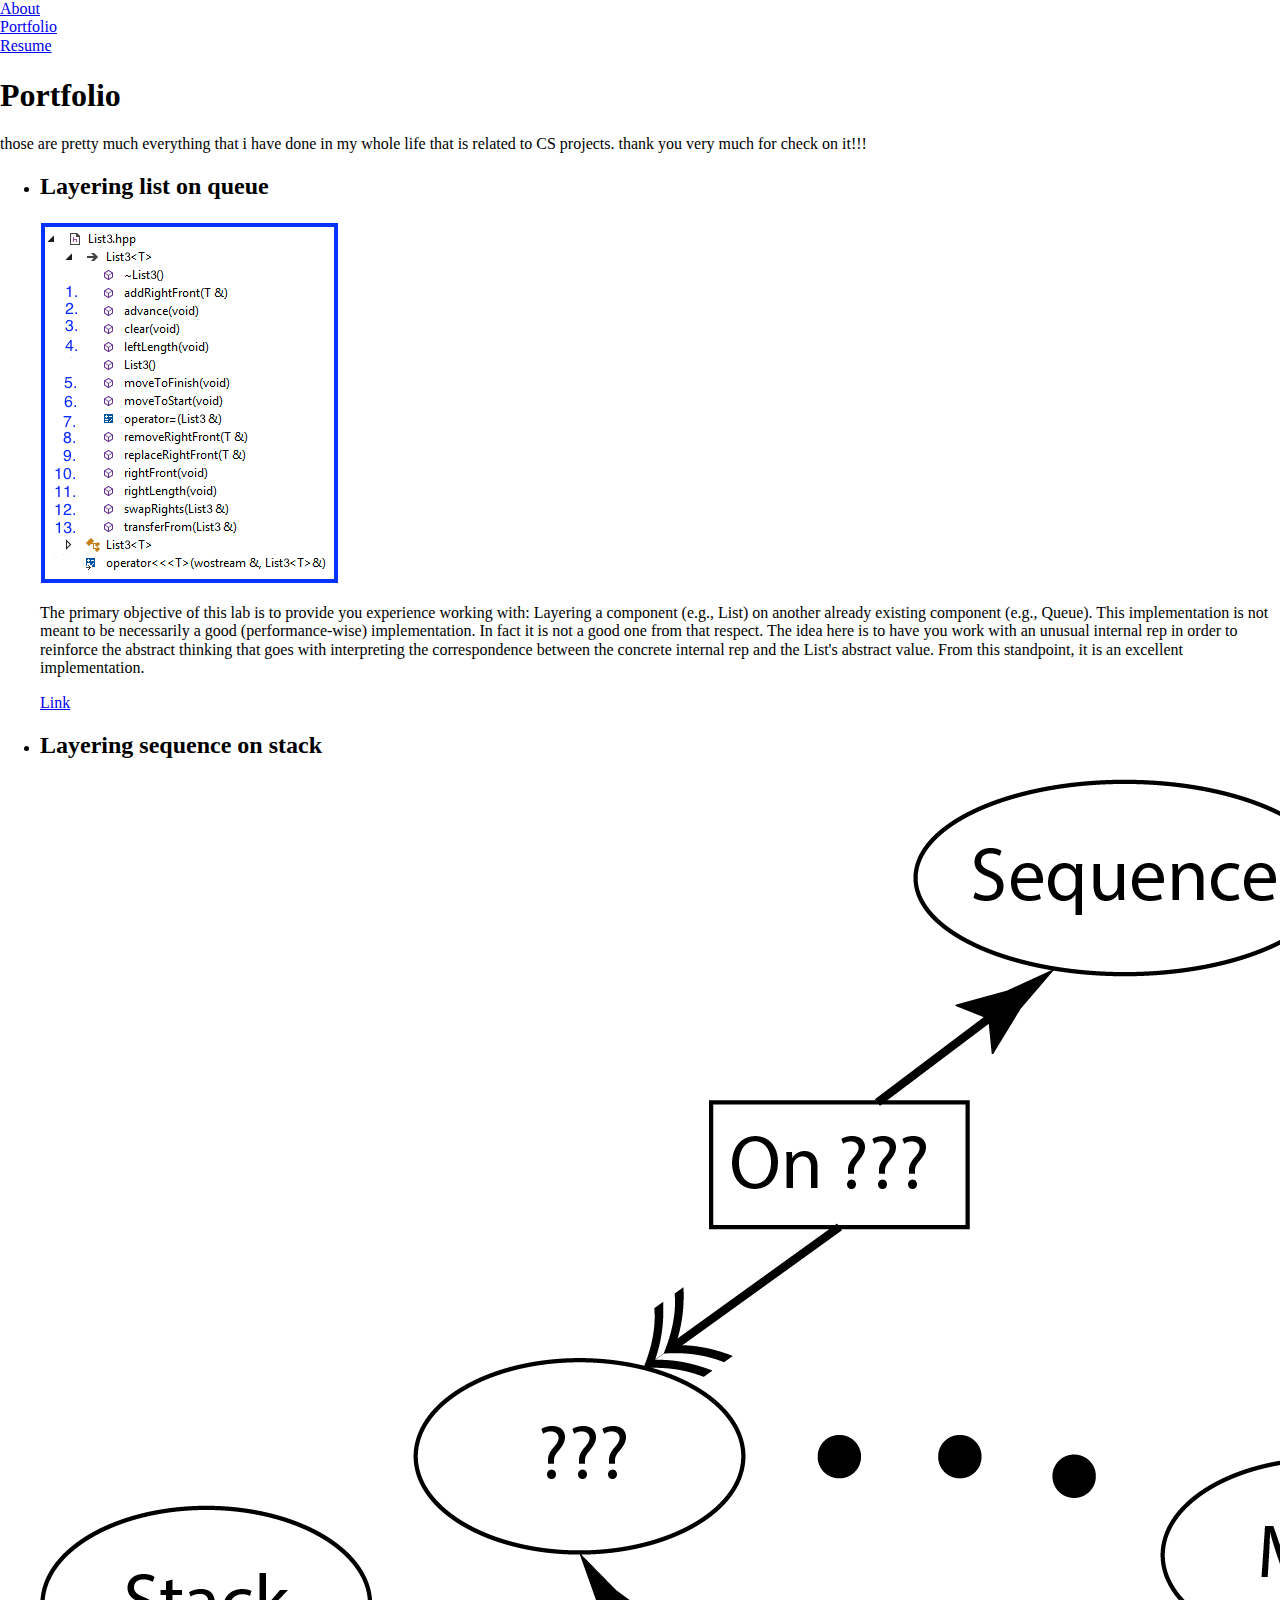
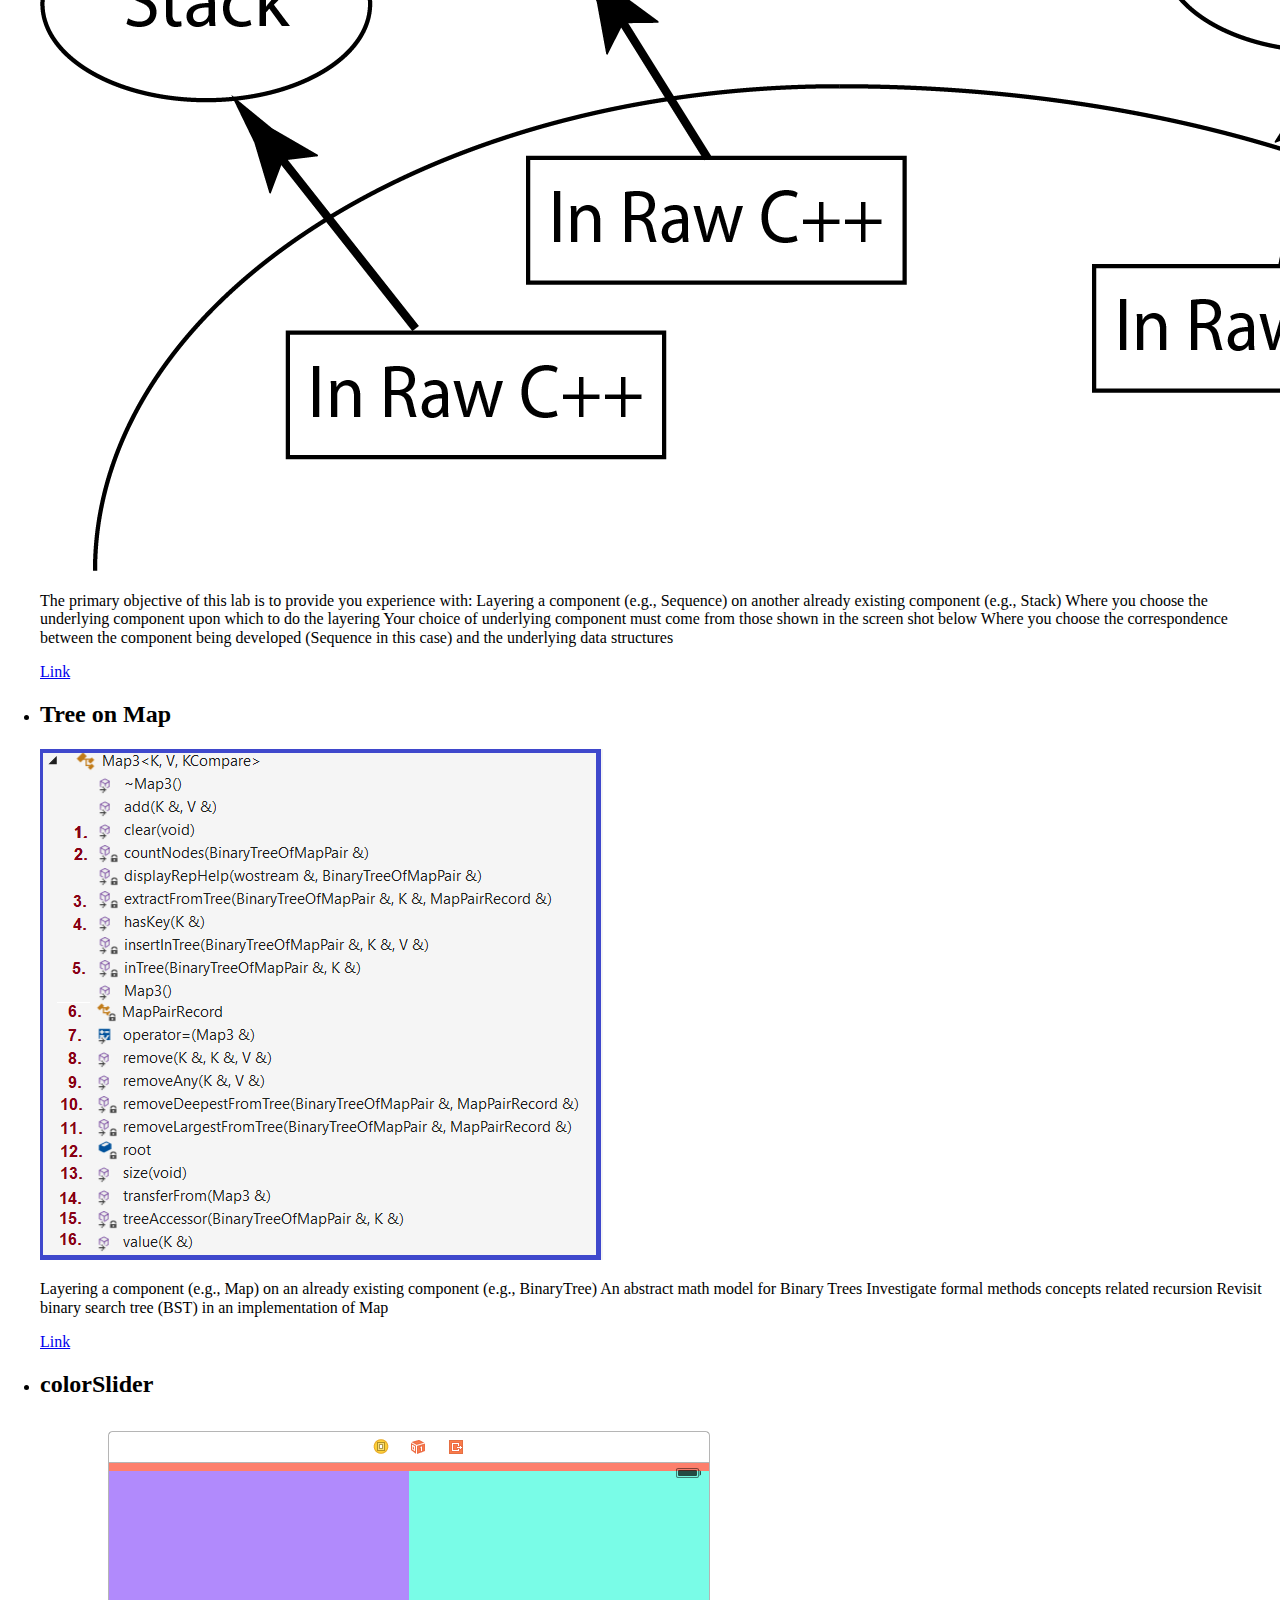
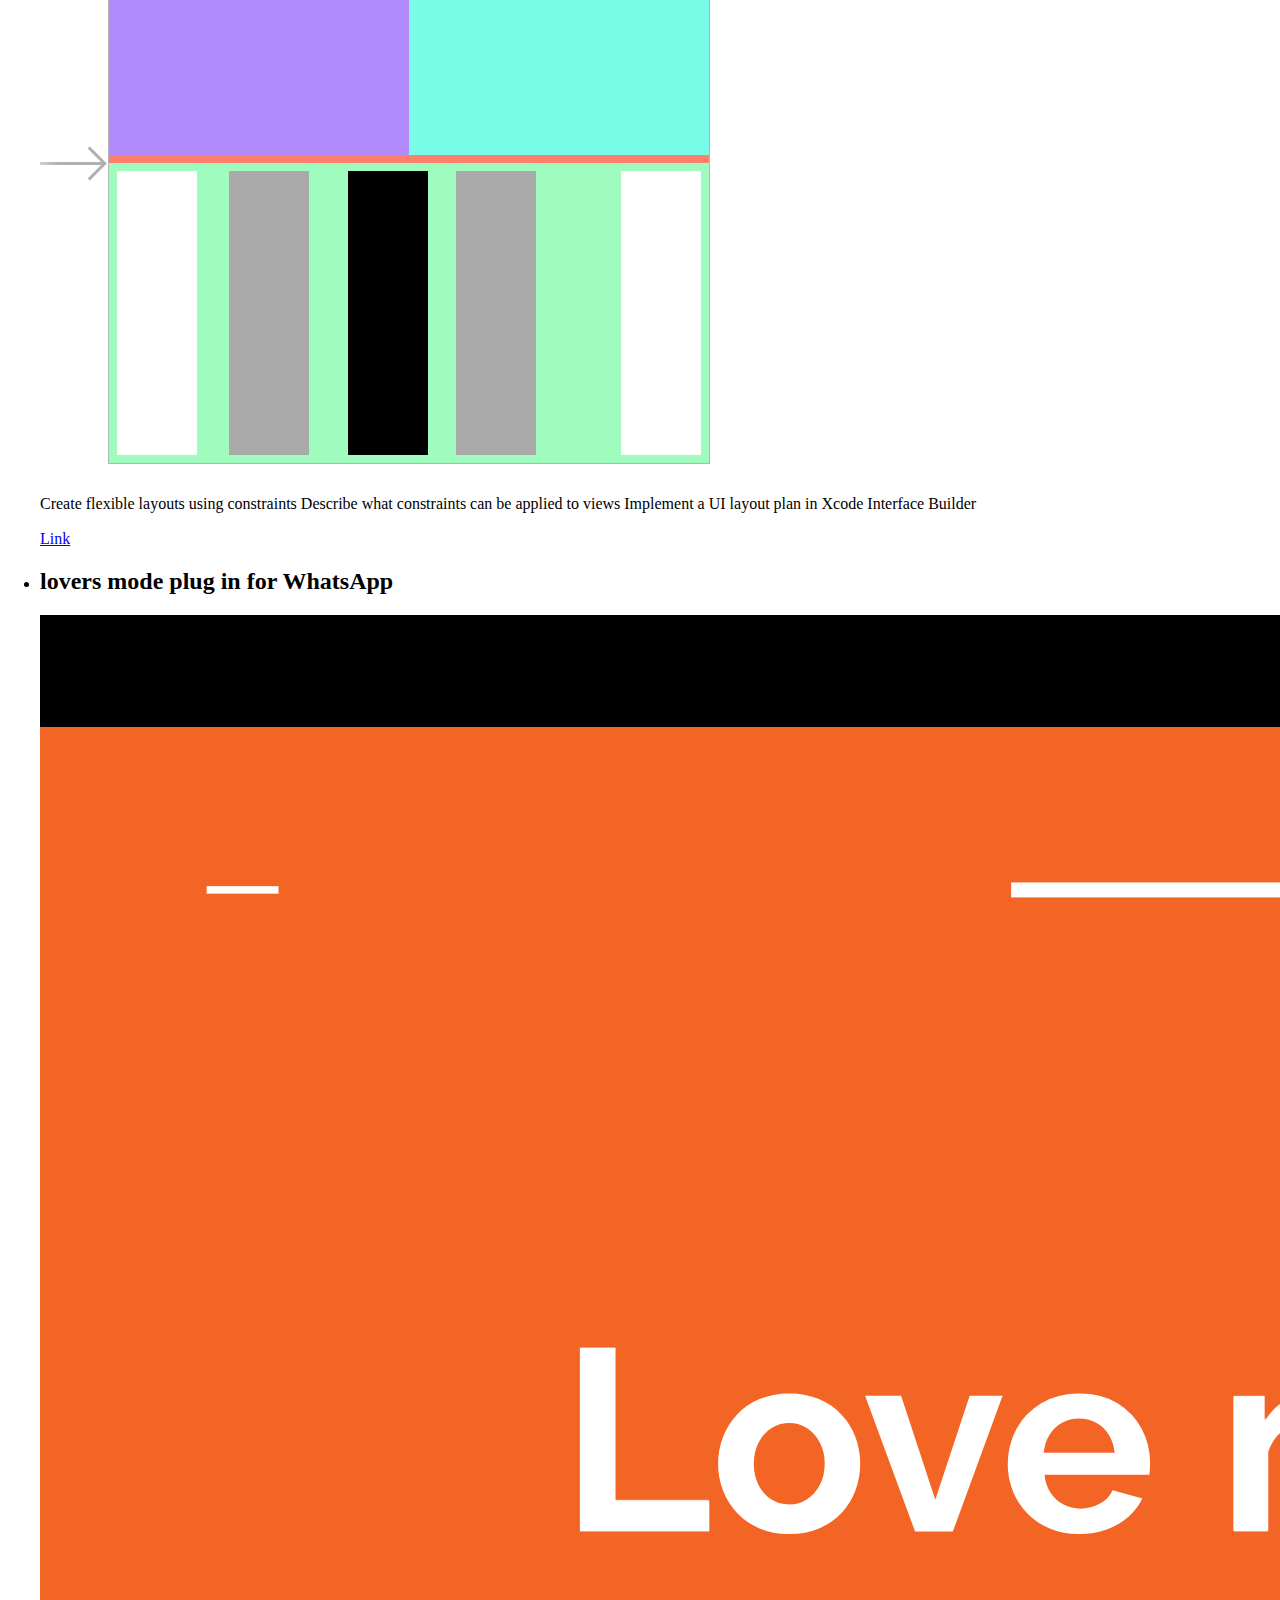
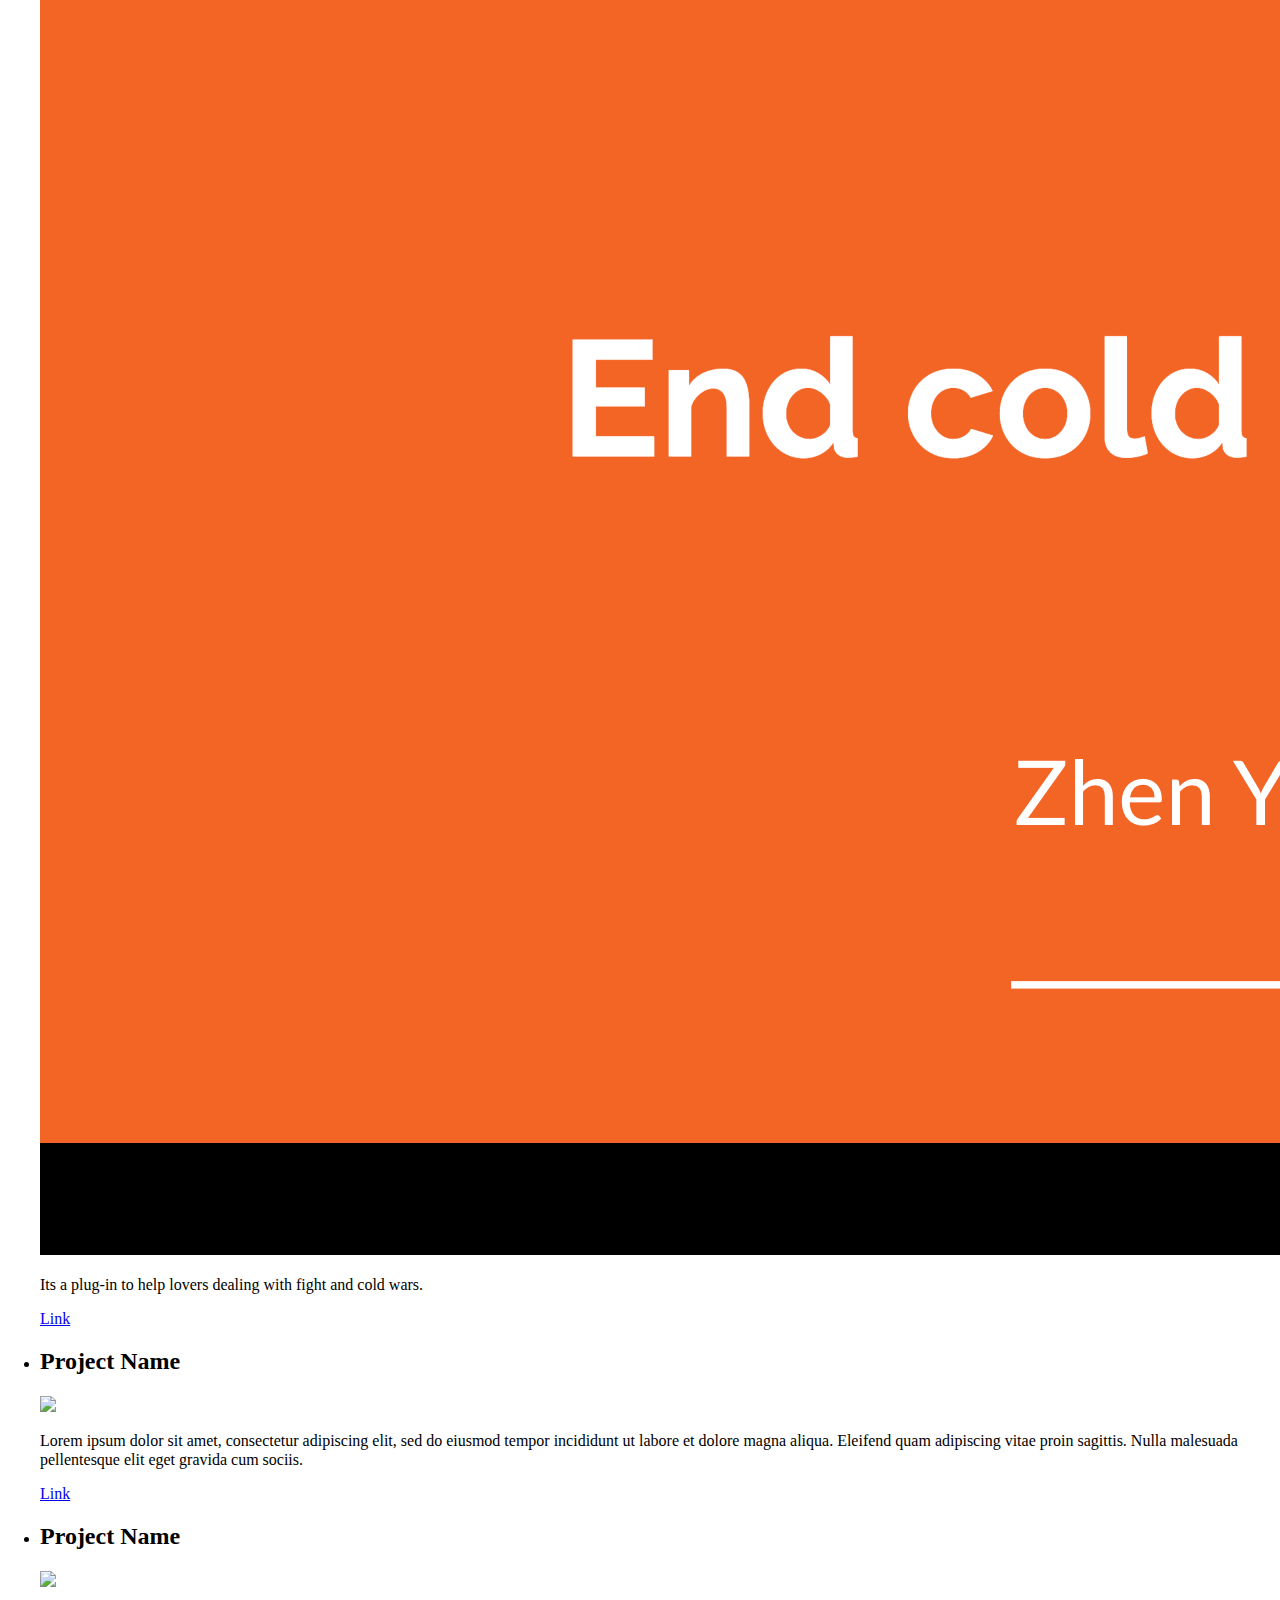
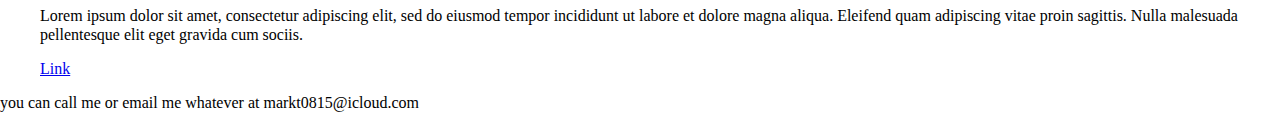
==== portfolio.html @ 8ab3be38 "blabla" ====
<!DOCTYPE html>
<html lang="en">
  <head>
    <meta charset="utf-8" />
    <meta name="viewport" content="width=device-width, initial-scale=1" />
    <title>Zhen Yang's portfolio 2021 summer
    </title>
    <link rel="stylesheet" href="styles/normalize.css" />
    <link rel="stylesheet" href="styles/main.css" />
    <link rel="icon" href="images/favicon.png" />
  </head>
  <body id = "portfolio">
    <!-- Your content goes here -->
    <nav>
        <li><a href="index.html">About</a></li>
        <li><a href="portfolio.html">Portfolio</a></li>
        <li><a href="resume.html">Resume</a></li>

    </nav>
    <main>
    <h1>Portfolio</h1>
    <p>
      those are pretty much everything that i have done in my whole life that is related to CS projects. thank you very much for check on it!!!
    </p>
    <ul id = "portfolioItems">
      <li>
        <h2>Layering list on queue</h2>
        <img src = "image/project1.png" />
        <p>
            The primary objective of this lab is to provide you experience working with:

          Layering a component (e.g., List) on another already existing component (e.g., Queue).
          This implementation is not meant to be necessarily a good (performance-wise) implementation. In fact it is not a good one from that respect. The idea here is to have you work with an unusual internal rep in order to reinforce the abstract thinking that goes with interpreting the correspondence between the concrete internal rep and the List's abstract value. From this standpoint, it is an excellent implementation.
        </p>
        <a href="https://drholly77.github.io/CSSE373Pages/Assignments/2021/Lab4/L4.html">Link</a>
      </li>
      
      <li>
        <h2>Layering sequence on stack</h2>
        <img src = "image/proj2.png" />
        <p>
          The primary objective of this lab is to provide you experience with:

          Layering a component (e.g., Sequence) on another already existing component (e.g., Stack)
          Where you choose the underlying component upon which to do the layering
          Your choice of underlying component must come from those shown in the screen shot below
          Where you choose the correspondence between the component being developed (Sequence in this case) and the underlying data structures
        </p>
        <a href="https://drholly77.github.io/CSSE373Pages/Assignments/2021/Lab5/L5.html">Link</a>
      </li>

      <li>
        <h2>Tree on Map</h2>
        <img src = "image/proj3.png" />
        <p>
          Layering a component (e.g., Map) on an already existing component (e.g., BinaryTree)
          An abstract math model for Binary Trees
          Investigate formal methods concepts related recursion
          Revisit binary search tree (BST) in an implementation of Map
        </p>
        <a href="https://drholly77.github.io/CSSE373Pages/Assignments/2021/P2/ProjP2.html">Link</a>
      </li>

      <li>
        <h2>colorSlider</h2>
        <img src = "image/proj4.png" />
        <p>
          Create flexible layouts using constraints
          Describe what constraints can be applied to views
          Implement a UI layout plan in Xcode Interface Builder

        </p>
        <a href="https://docs.google.com/presentation/d/1sSTGofCK5Bzw3sXfqW5RCL2SyQZGOpVhRjsG9KO-vJQ/edit#slide=id.g330bee8d9_05">Link</a>
      </li>

      <li>
        <h2>lovers mode plug in for WhatsApp</h2>
        <img src = "image/proj5.png" />
        <p>
          Its a plug-in to help lovers dealing with fight and cold wars. 
        </p>
        <a href="https://docs.google.com/presentation/d/1C4MOyedfMmBEwJnzoAoUZKKTnbiivgs2vqCFcaYWtT4/edit#slide=id.gc6fa3c898_0_0">Link</a>
      </li>

      <li>
        <h2>Project Name</h2>
        <img src = "image/project1.jpeg" />
        <p>
          Lorem ipsum dolor sit amet, consectetur adipiscing elit, sed do eiusmod tempor incididunt ut labore et dolore magna aliqua. Eleifend quam adipiscing vitae proin sagittis. Nulla malesuada pellentesque elit eget gravida cum sociis.
        </p>
        <a href="#">Link</a>
      </li>

      <li>
        <h2>Project Name</h2>
        <img src = "image/project1.jpeg" />
        <p>
          Lorem ipsum dolor sit amet, consectetur adipiscing elit, sed do eiusmod tempor incididunt ut labore et dolore magna aliqua. Eleifend quam adipiscing vitae proin sagittis. Nulla malesuada pellentesque elit eget gravida cum sociis.
        </p>
        <a href="#">Link</a>
      </li>
    </ul>
    
    
    </main>
    <footer>
        you can call me or email me whatever at markt0815@icloud.com

    </footer>
    <script src="scripts/main.js"></script>
  </body>
</html>
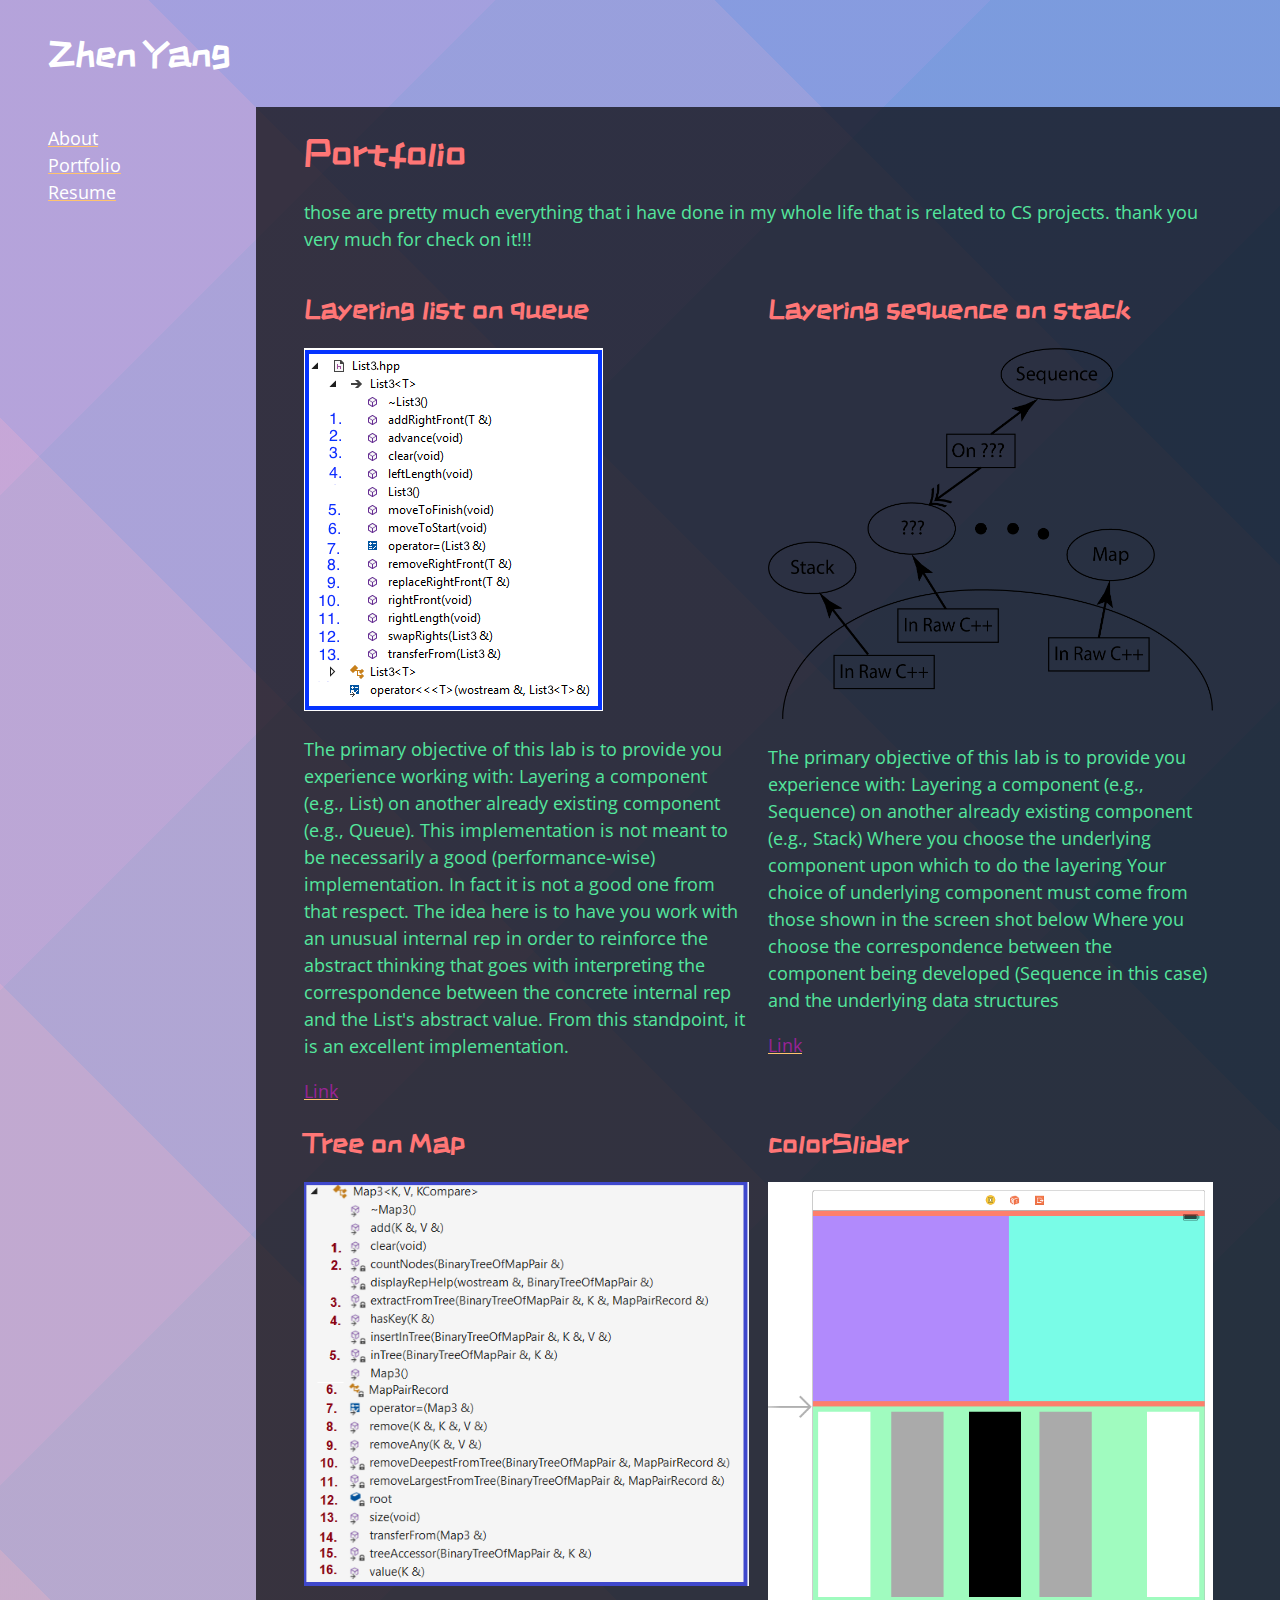
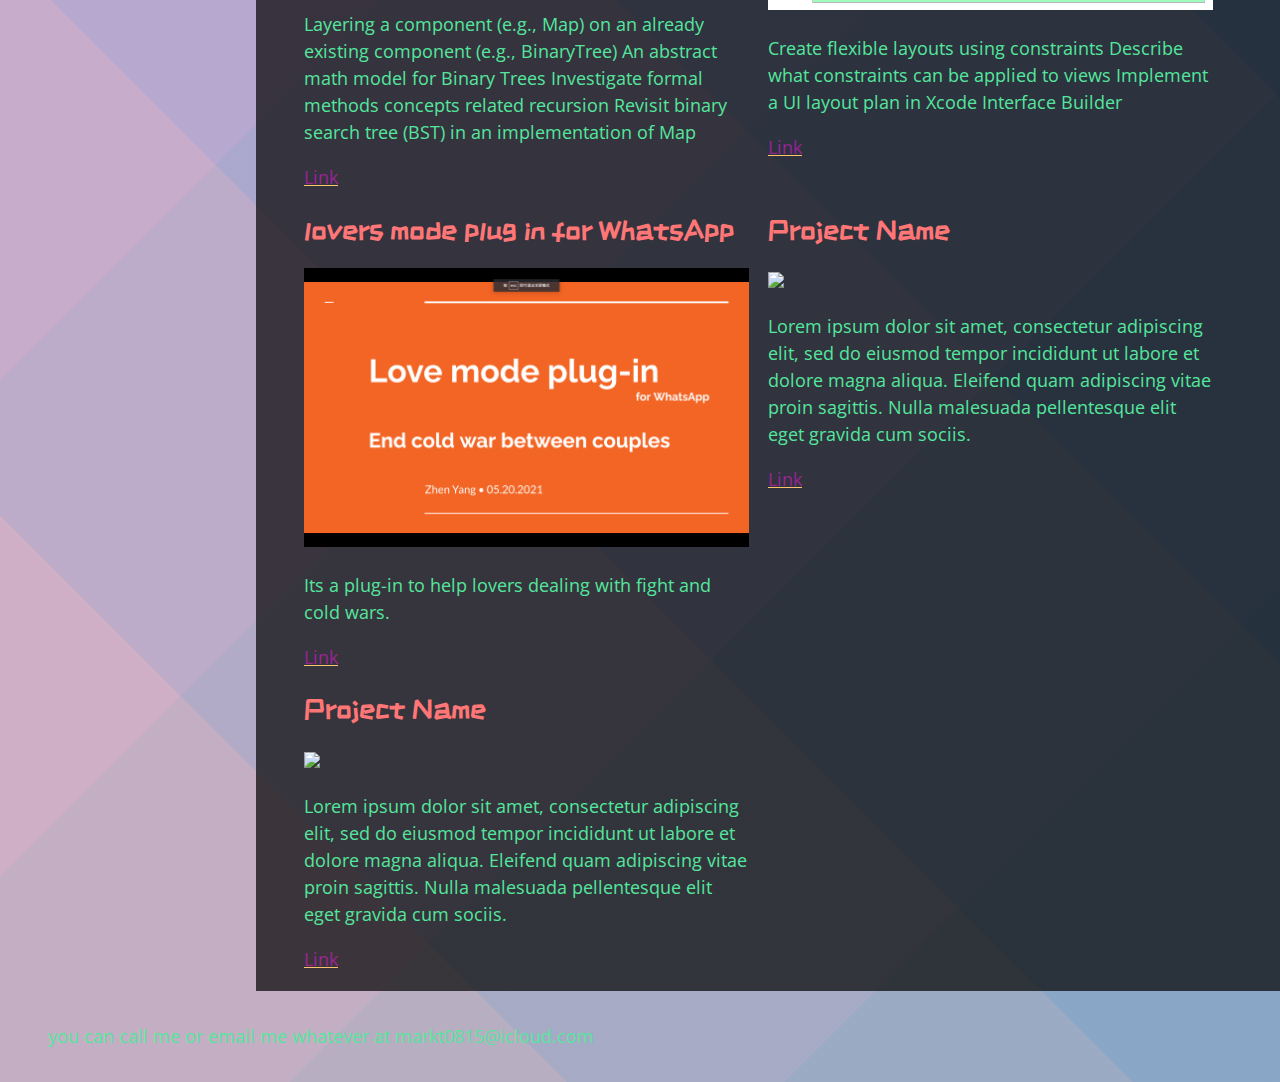
==== commit f952a044: "everything" ====
--- a/portfolio.html
+++ b/portfolio.html
@@ -9,13 +9,20 @@
     <link rel="stylesheet" href="styles/main.css" />
     <link rel="icon" href="images/favicon.png" />
   </head>
+  
   <body id = "portfolio">
+    <header>
+      <h1>
+        Zhen Yang
+      </h1>
+    </header>
     <!-- Your content goes here -->
     <nav>
+      <ul>
         <li><a href="index.html">About</a></li>
         <li><a href="portfolio.html">Portfolio</a></li>
         <li><a href="resume.html">Resume</a></li>
-
+      </ul>
     </nav>
     <main>
     <h1>Portfolio</h1>
--- a/styles/main.css
+++ b/styles/main.css
@@ -0,0 +1,137 @@
+@import url('https://fonts.googleapis.com/css2?family=Monoton&family=Open+Sans&family=ZCOOL+KuaiLe&display=swap');
+
+:root{
+    --vertical-space: 2rem;
+    --horizontal-space: 3rem;
+
+    --light-color:#c21dbab7;
+    --body-color:#17A2B8;
+    --heading-color:#54E69D;
+    --contrast-color:#FFC36D;
+    --last-color:#FF7676;
+    --new-color:01, 01, 01;
+
+}
+
+body#about img{ height: 20em}
+
+header h1, nav, nav a{
+    color:white;
+}
+
+
+p{
+    max-width: 50em;
+}
+
+a{
+    color: var(--light-color);
+    text-decoration-color: var(--contrast-color);
+}
+a:hover{
+    color: var(--contrast-color);
+}
+body{
+    font-family: 'Open Sans', sans-serif;
+    font-size: 18px;
+    line-height: 1.5;
+}
+
+h1, h2, h3{
+    line-height: 1.2;
+    color: var(--last-color);
+    font-family: 'ZCOOL KuaiLe', cursive;
+}
+
+body > *{
+    padding-left: var(--horizontal-space);
+    padding-right: var(--horizontal-space); 
+}
+
+body{
+    display: grid;
+    grid-template-areas: "head head"
+                         "nav  nav"
+                         "main main"
+                         "foot foot";
+    grid-template-columns: 1fr 4fr;
+    grid-template-rows: auto auto lfr auto;
+    color: var(--heading-color);
+    background-image: linear-gradient(45deg, rgba(254, 246, 210, 0.53) 0%, rgba(254, 246, 210, 0.53) 14.286%,rgba(221, 240, 216, 0.53) 14.286%, rgba(221, 240, 216, 0.53) 28.572%,rgba(188, 233, 223, 0.53) 28.572%, rgba(188, 233, 223, 0.53) 42.858%,rgba(156, 227, 229, 0.53) 42.858%, rgba(156, 227, 229, 0.53) 57.144%,rgba(123, 220, 235, 0.53) 57.144%, rgba(123, 220, 235, 0.53) 71.42999999999999%,rgba(90, 214, 242, 0.53) 71.43%, rgba(90, 214, 242, 0.53) 85.71600000000001%,rgba(57, 207, 248, 0.53) 85.716%, rgba(57, 207, 248, 0.53) 100.002%),linear-gradient(135deg, rgb(246, 99, 200) 0%, rgb(246, 99, 200) 12.5%,rgb(223, 98, 196) 12.5%, rgb(223, 98, 196) 25%,rgb(199, 97, 192) 25%, rgb(199, 97, 192) 37.5%,rgb(176, 96, 188) 37.5%, rgb(176, 96, 188) 50%,rgb(152, 95, 184) 50%, rgb(152, 95, 184) 62.5%,rgb(129, 94, 180) 62.5%, rgb(129, 94, 180) 75%,rgb(105, 93, 176) 75%, rgb(105, 93, 176) 87.5%,rgb(82, 92, 172) 87.5%, rgb(82, 92, 172) 100%);
+}
+
+main{
+    background-color: rgba(var(--new-color), 0.7);
+}
+
+@media screen and (min-width: 25em){
+    body{
+        grid-template-areas: "head head"
+                             "nav main"
+                             "foot foot";
+        grid-template-columns: 1fr 4fr;
+        grid-template-rows: auto lfr auto;
+    }
+
+}
+
+body > header{
+    grid-area: head;
+  
+
+}
+
+body > nav{
+    grid-area: nav;
+    
+
+}
+
+body > nav ul { 
+    list-style-type: none;
+    padding: 0;
+}
+
+
+
+body > main{
+    grid-area: main;
+
+
+}
+body > footer{
+    grid-area: foot;
+  
+
+}
+
+
+header, footer{
+    padding-top: var(--vertical-space);
+    padding-bottom: var(--vertical-space);
+
+}
+
+header h1, footer h1{
+    margin: 0;
+}
+
+
+body#portfolio ul#portfolioItems{
+    display: flex;
+    flex-wrap: wrap;
+    flex: 1;
+    list-style-type: none;
+    padding: 0;
+
+}
+@media screen and (min-width: 25em){
+    body#portfolio ul#portfolioItems li{
+        flex-basis:48%;
+        padding-right: 2%;
+    }
+}
+
+body#portfolio ul#portfolioItems li img{
+    max-width: 100%;
+}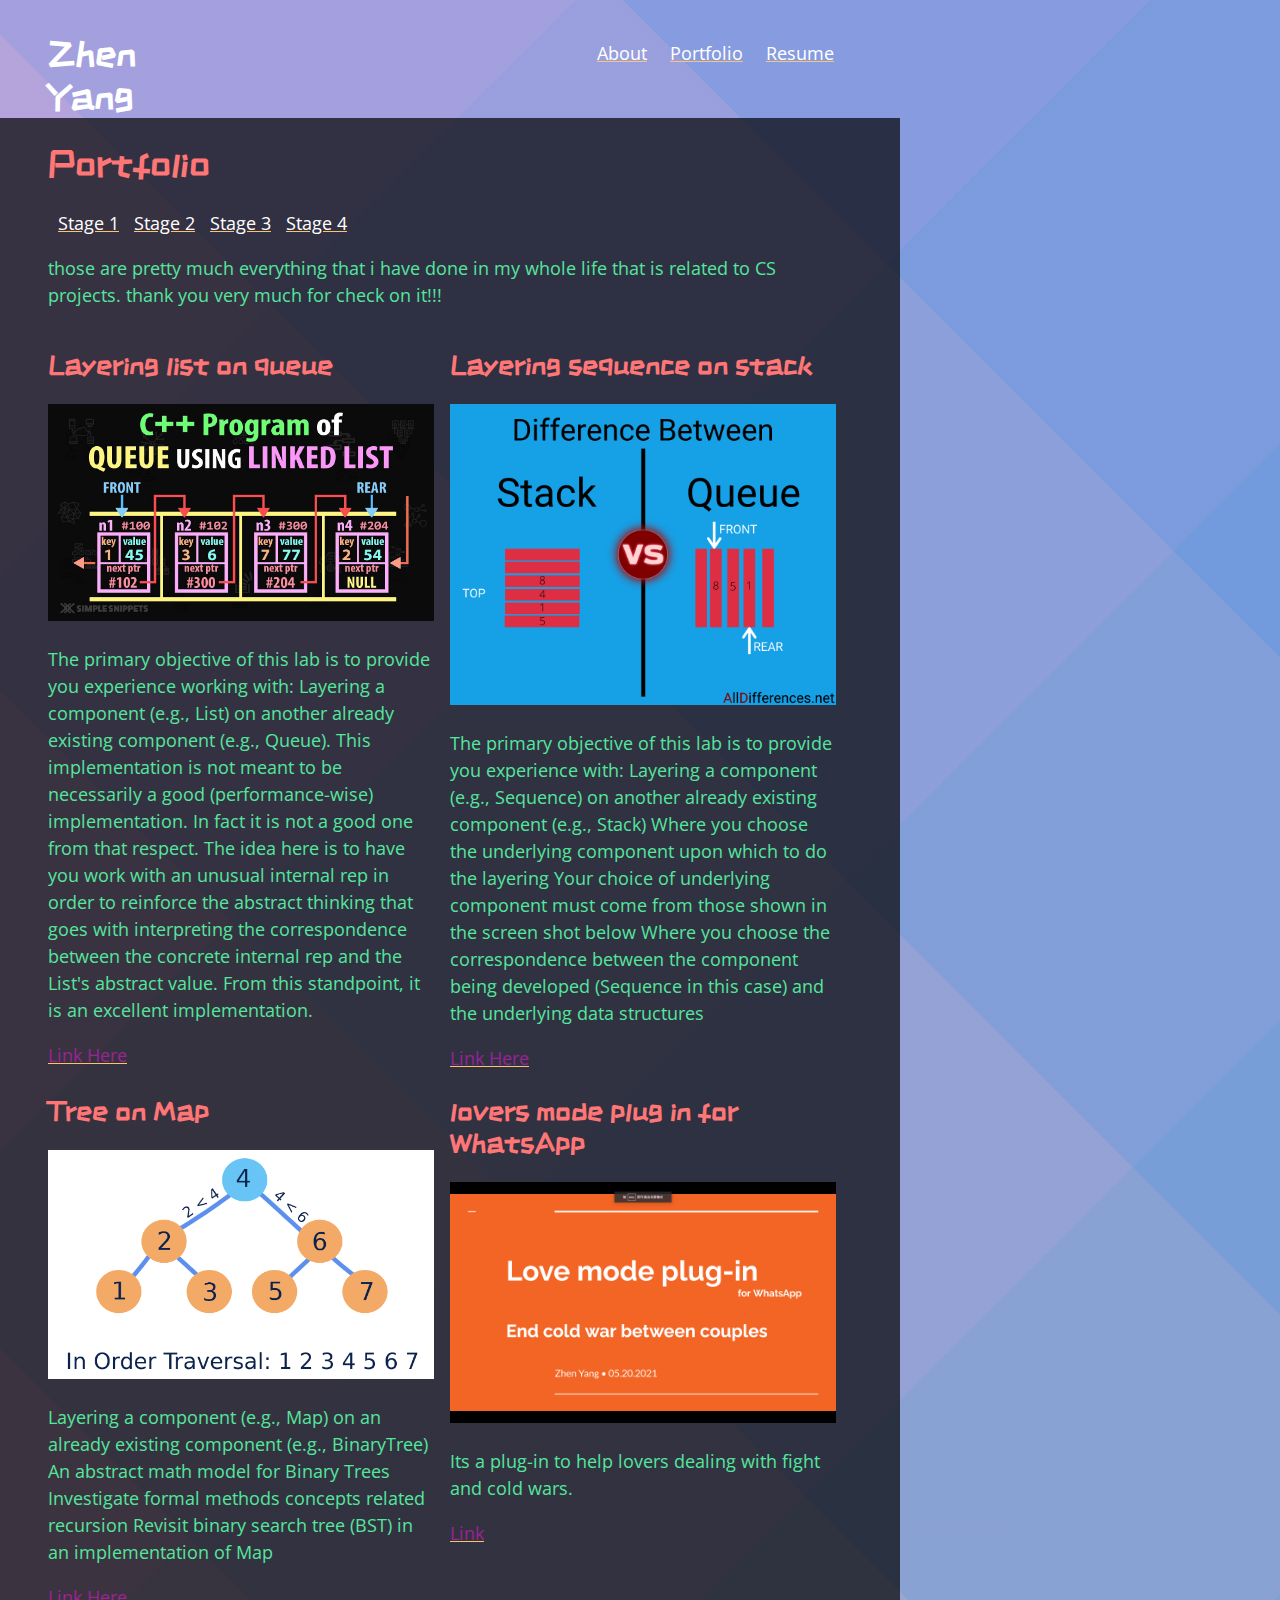
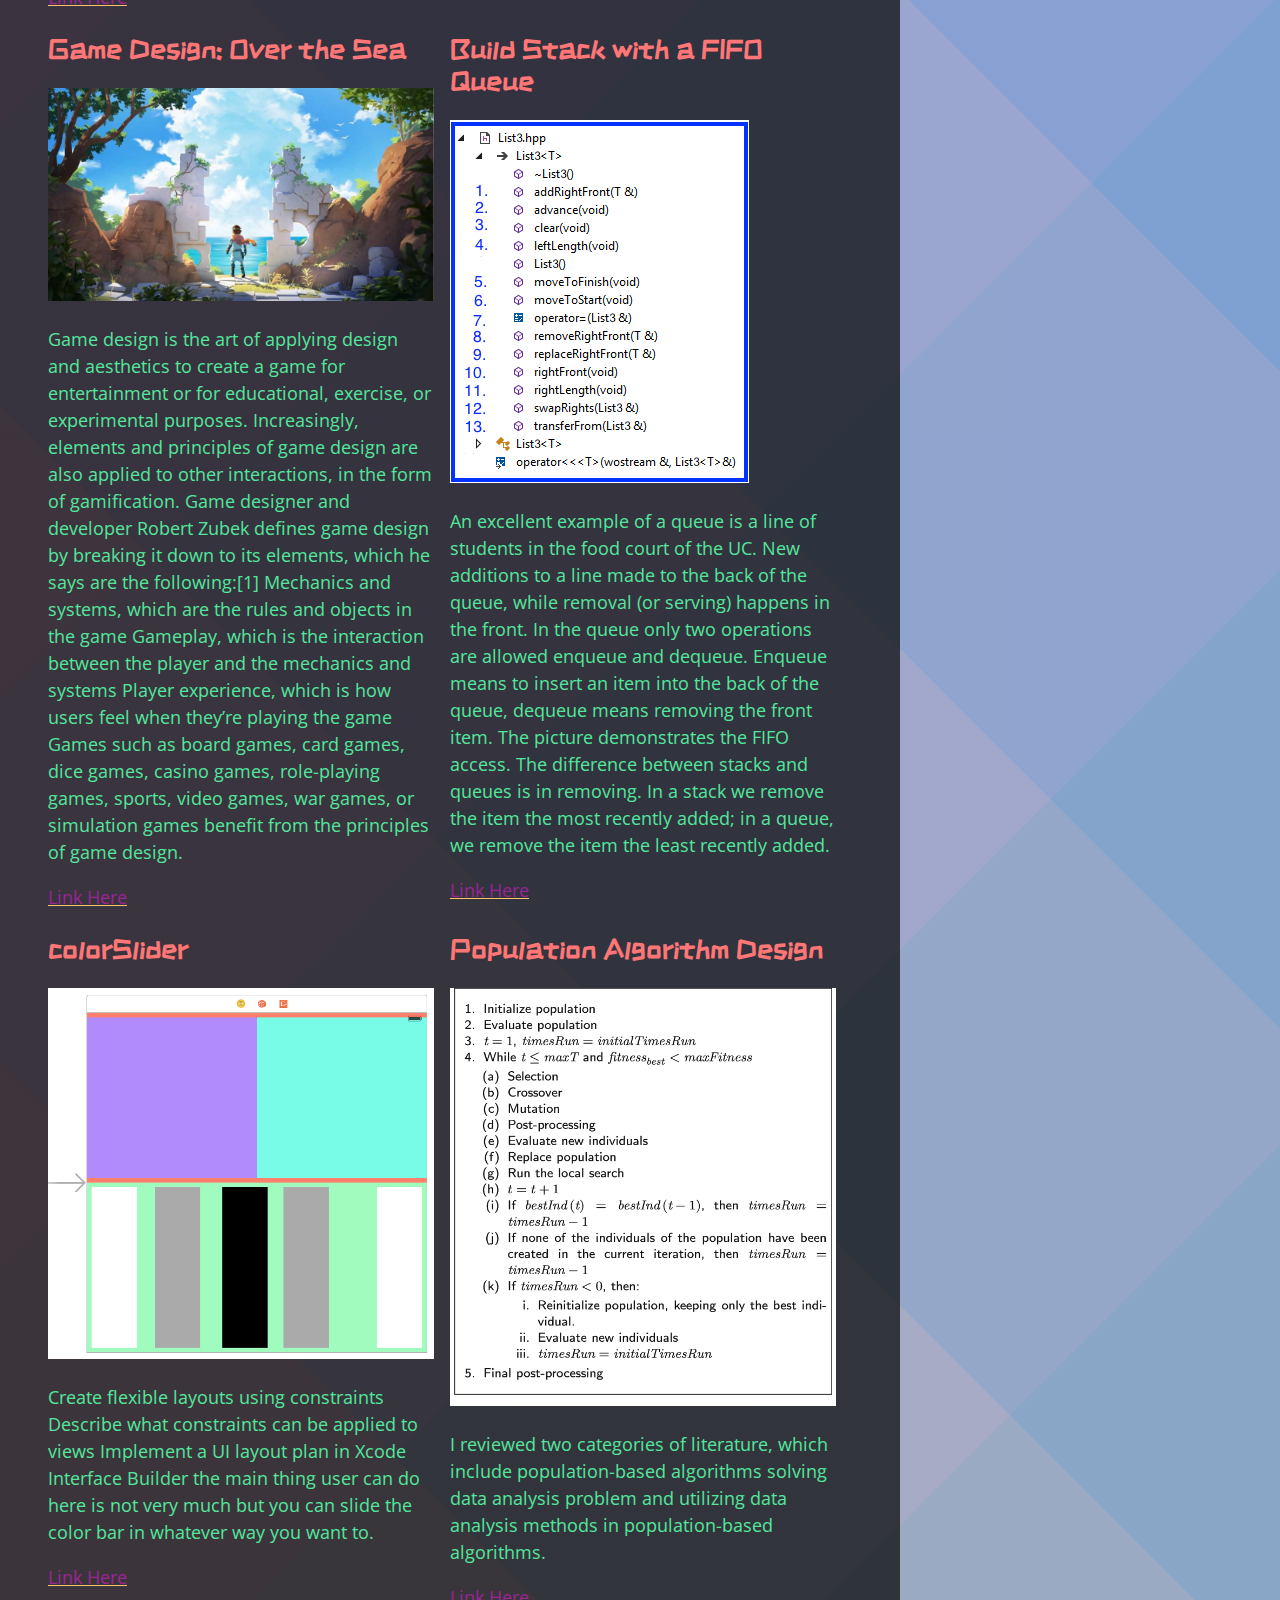
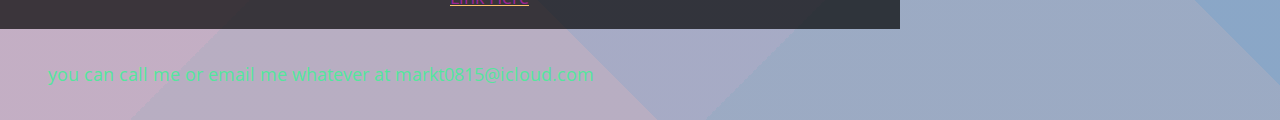
==== commit 49e6bb89: "lafisnh" ====
--- a/portfolio.html
+++ b/portfolio.html
@@ -7,7 +7,7 @@
     </title>
     <link rel="stylesheet" href="styles/normalize.css" />
     <link rel="stylesheet" href="styles/main.css" />
-    <link rel="icon" href="images/favicon.png" />
+    <link rel="icon" href="image/ppoo.ico" />
   </head>
   
   <body id = "portfolio">
@@ -25,26 +25,40 @@
       </ul>
     </nav>
     <main>
+      
     <h1>Portfolio</h1>
+    <nav id="navbar" >
+          <div class="dropdown">
+            
+            <a class="dropdown-item" href="#p1">Stage 1</a>
+            <a class="dropdown-item" href="#p2">Stage 2</a>
+            <a class="dropdown-item" href="#p3">Stage 3</a>
+            <a class="dropdown-item" href="#p4">Stage 4</a>
+
+          </div>
+
+    </nav>
+    
+
     <p>
       those are pretty much everything that i have done in my whole life that is related to CS projects. thank you very much for check on it!!!
     </p>
     <ul id = "portfolioItems">
       <li>
-        <h2>Layering list on queue</h2>
-        <img src = "image/project1.png" />
+        <h2 id = "p1">Layering list on queue</h2>
+        <img src = "image/project1.png" alt = "layer list on queue pic alt" />
         <p>
             The primary objective of this lab is to provide you experience working with:
 
           Layering a component (e.g., List) on another already existing component (e.g., Queue).
           This implementation is not meant to be necessarily a good (performance-wise) implementation. In fact it is not a good one from that respect. The idea here is to have you work with an unusual internal rep in order to reinforce the abstract thinking that goes with interpreting the correspondence between the concrete internal rep and the List's abstract value. From this standpoint, it is an excellent implementation.
         </p>
-        <a href="https://drholly77.github.io/CSSE373Pages/Assignments/2021/Lab4/L4.html">Link</a>
+        <a href="https://drholly77.github.io/CSSE373Pages/Assignments/2021/Lab4/L4.html">Link Here</a>
       </li>
       
       <li>
         <h2>Layering sequence on stack</h2>
-        <img src = "image/proj2.png" />
+        <img src = "image/proj2.png" alt = "layer stack pic alt"/>
         <p>
           The primary objective of this lab is to provide you experience with:
 
@@ -53,36 +67,26 @@
           Your choice of underlying component must come from those shown in the screen shot below
           Where you choose the correspondence between the component being developed (Sequence in this case) and the underlying data structures
         </p>
-        <a href="https://drholly77.github.io/CSSE373Pages/Assignments/2021/Lab5/L5.html">Link</a>
+        <a href="https://drholly77.github.io/CSSE373Pages/Assignments/2021/Lab5/L5.html">Link Here</a>
       </li>
 
       <li>
-        <h2>Tree on Map</h2>
-        <img src = "image/proj3.png" />
+        <h2 id = "p2">Tree on Map</h2>
+        <img src = "image/proj3.png" alt = "tree on map pic alt"/>
         <p>
           Layering a component (e.g., Map) on an already existing component (e.g., BinaryTree)
           An abstract math model for Binary Trees
           Investigate formal methods concepts related recursion
           Revisit binary search tree (BST) in an implementation of Map
         </p>
-        <a href="https://drholly77.github.io/CSSE373Pages/Assignments/2021/P2/ProjP2.html">Link</a>
+        <a href="https://drholly77.github.io/CSSE373Pages/Assignments/2021/P2/ProjP2.html">Link Here</a>
       </li>
 
-      <li>
-        <h2>colorSlider</h2>
-        <img src = "image/proj4.png" />
-        <p>
-          Create flexible layouts using constraints
-          Describe what constraints can be applied to views
-          Implement a UI layout plan in Xcode Interface Builder
-
-        </p>
-        <a href="https://docs.google.com/presentation/d/1sSTGofCK5Bzw3sXfqW5RCL2SyQZGOpVhRjsG9KO-vJQ/edit#slide=id.g330bee8d9_05">Link</a>
-      </li>
+      
 
       <li>
         <h2>lovers mode plug in for WhatsApp</h2>
-        <img src = "image/proj5.png" />
+        <img src = "image/proj5.png" alt = "lover mode pic alt"/>
         <p>
           Its a plug-in to help lovers dealing with fight and cold wars. 
         </p>
@@ -90,23 +94,55 @@
       </li>
 
       <li>
-        <h2>Project Name</h2>
-        <img src = "image/project1.jpeg" />
+        <h2 id = "p3">Game Design: Over the Sea</h2>
+        <img src = "image/proj77.png" alt = "game design pic alt"/>
         <p>
-          Lorem ipsum dolor sit amet, consectetur adipiscing elit, sed do eiusmod tempor incididunt ut labore et dolore magna aliqua. Eleifend quam adipiscing vitae proin sagittis. Nulla malesuada pellentesque elit eget gravida cum sociis.
+          Game design is the art of applying design and aesthetics to create a game for entertainment or for educational, exercise, or experimental purposes. Increasingly, elements and principles of game design are also applied to other interactions, in the form of gamification. Game designer and developer Robert Zubek defines game design by breaking it down to its elements, which he says are the following:[1]
+          Mechanics and systems, which are the rules and objects in the game
+          Gameplay, which is the interaction between the player and the mechanics and systems
+          Player experience, which is how users feel when they’re playing the game
+          Games such as board games, card games, dice games, casino games, role-playing games, sports, video games, war games, or simulation games benefit from the principles of game design.
         </p>
-        <a href="#">Link</a>
+        <a href="#">Link Here</a>
       </li>
 
+
       <li>
-        <h2>Project Name</h2>
-        <img src = "image/project1.jpeg" />
+        <h2>Build Stack with a FIFO Queue</h2>
+        <img src = "image/proj6.png" alt = "stack on queue pic alt"/>
         <p>
-          Lorem ipsum dolor sit amet, consectetur adipiscing elit, sed do eiusmod tempor incididunt ut labore et dolore magna aliqua. Eleifend quam adipiscing vitae proin sagittis. Nulla malesuada pellentesque elit eget gravida cum sociis.
+          An excellent example of a queue is a line of students in the food court of the UC. New additions to a line made to the back of the queue, while removal (or serving) happens in the front. In the queue only two operations are allowed enqueue and dequeue. Enqueue means to insert an item into the back of the queue, dequeue means removing the front item. The picture demonstrates the FIFO access. The difference between stacks and queues is in removing. In a stack we remove the item the most recently added; in a queue, we remove the item the least recently added.
         </p>
-        <a href="#">Link</a>
+        <a href="#">Link Here</a>
       </li>
-    </ul>
+
+    
+
+    <li>
+      <h2 id = "p4">colorSlider</h2>
+      <img src = "image/proj4.png" alt = "color slider pic alt"/>
+      <p>
+        Create flexible layouts using constraints
+        Describe what constraints can be applied to views
+        Implement a UI layout plan in Xcode Interface Builder
+        the main thing user can do here is not very much but you
+        can slide the color bar in whatever way you want to. 
+
+      </p>
+      <a href="https://docs.google.com/presentation/d/1sSTGofCK5Bzw3sXfqW5RCL2SyQZGOpVhRjsG9KO-vJQ/edit#slide=id.g330bee8d9_05">Link Here</a>
+    </li>
+
+    <li>
+      <h2>Population Algorithm Design</h2>
+      <img src = "image/proj32.png" alt = "algo pic alt"/>
+      <p>
+        I reviewed two categories of literature, which include population-based algorithms solving data analysis problem and utilizing data analysis methods in population-based algorithms. 
+
+      </p>
+      <a href="https://docs.google.com/presentation/d/1sSTGofCK5Bzw3sXfqW5RCL2SyQZGOpVhRjsG9KO-vJQ/edit#slide=id.g330bee8d9_05">Link Here</a>
+    </li>
+
+  </ul>
     
     
     </main>
@@ -114,6 +150,11 @@
         you can call me or email me whatever at markt0815@icloud.com
 
     </footer>
+    <script src="scripts/jquery.min.js"></script>
+    <script src="scripts/popper.js"></script>
+    <script src="scripts/bootstrap-material-design.js"></script>
+    <script>$("body").bootstrapMaterialDesign();</script>
     <script src="scripts/main.js"></script>
+
   </body>
 </html> 
--- a/styles/main.css
+++ b/styles/main.css
@@ -13,16 +13,25 @@
 
 }
 
-body#about img{ height: 20em}
+body#about img { 
+    height: 20em;
+    display: inline;
+    float: left;
+    margin-right: var(--horizontal-space);
+    border: 3px solid salmon;
+    box-shadow: -25px -20px 0px -9px rgba(248,154,154,0.31);
+    
+}
 
 header h1, nav, nav a{
     color:white;
 }
 
 
-p{
-    max-width: 50em;
-}
+
+
+
+
 
 a{
     color: var(--light-color);
@@ -48,13 +57,21 @@
     padding-right: var(--horizontal-space); 
 }
 
+@media screen and (min-width: 25em) {
+    body#about img{
+        float: left;
+        margin-bottom: var(--vertical-space);
+        
+    }
+}
+
 body{
     display: grid;
     grid-template-areas: "head head"
                          "nav  nav"
                          "main main"
                          "foot foot";
-    grid-template-columns: 1fr 4fr;
+    grid-template-columns: auto 4fr;
     grid-template-rows: auto auto lfr auto;
     color: var(--heading-color);
     background-image: linear-gradient(45deg, rgba(254, 246, 210, 0.53) 0%, rgba(254, 246, 210, 0.53) 14.286%,rgba(221, 240, 216, 0.53) 14.286%, rgba(221, 240, 216, 0.53) 28.572%,rgba(188, 233, 223, 0.53) 28.572%, rgba(188, 233, 223, 0.53) 42.858%,rgba(156, 227, 229, 0.53) 42.858%, rgba(156, 227, 229, 0.53) 57.144%,rgba(123, 220, 235, 0.53) 57.144%, rgba(123, 220, 235, 0.53) 71.42999999999999%,rgba(90, 214, 242, 0.53) 71.43%, rgba(90, 214, 242, 0.53) 85.71600000000001%,rgba(57, 207, 248, 0.53) 85.716%, rgba(57, 207, 248, 0.53) 100.002%),linear-gradient(135deg, rgb(246, 99, 200) 0%, rgb(246, 99, 200) 12.5%,rgb(223, 98, 196) 12.5%, rgb(223, 98, 196) 25%,rgb(199, 97, 192) 25%, rgb(199, 97, 192) 37.5%,rgb(176, 96, 188) 37.5%, rgb(176, 96, 188) 50%,rgb(152, 95, 184) 50%, rgb(152, 95, 184) 62.5%,rgb(129, 94, 180) 62.5%, rgb(129, 94, 180) 75%,rgb(105, 93, 176) 75%, rgb(105, 93, 176) 87.5%,rgb(82, 92, 172) 87.5%, rgb(82, 92, 172) 100%);
@@ -66,30 +83,62 @@
 
 @media screen and (min-width: 25em){
     body{
-        grid-template-areas: "head head"
-                             "nav main"
+        grid-template-areas: "head nav"
+                             "main main"
                              "foot foot";
         grid-template-columns: 1fr 4fr;
         grid-template-rows: auto lfr auto;
+    }
+    body > nav{
+        grid-area: nav;
+        padding-top: var(--vertical-space);
+    }
+
+    body > nav ul{
+        float: right;
     }
 
 }
 
 body > header{
     grid-area: head;
-  
-
 }
 
 body > nav{
     grid-area: nav;
-    
+}
 
+
+.dropdown-item {
+    margin-left: 10px;
 }
+
+body > main > *:first-child:before {
+    content: "";
+
+    border-top: 2px solid var(--subheading-color);
+    display: block
+    padding-top: var(--vertical-space);
+}
+
+body {
+    max-width: 50em;
+}
+
 
 body > nav ul { 
     list-style-type: none;
+    margin: 0;
     padding: 0;
+    line-height: 2.4;
+    
+    
+    
+}
+
+body > nav ul li{ 
+    display: inline-block;
+    padding-right: 1em;
 }
 
 
@@ -110,6 +159,10 @@
     padding-top: var(--vertical-space);
     padding-bottom: var(--vertical-space);
 
+}
+
+header {
+    padding-bottom: 0;
 }
 
 header h1, footer h1{
